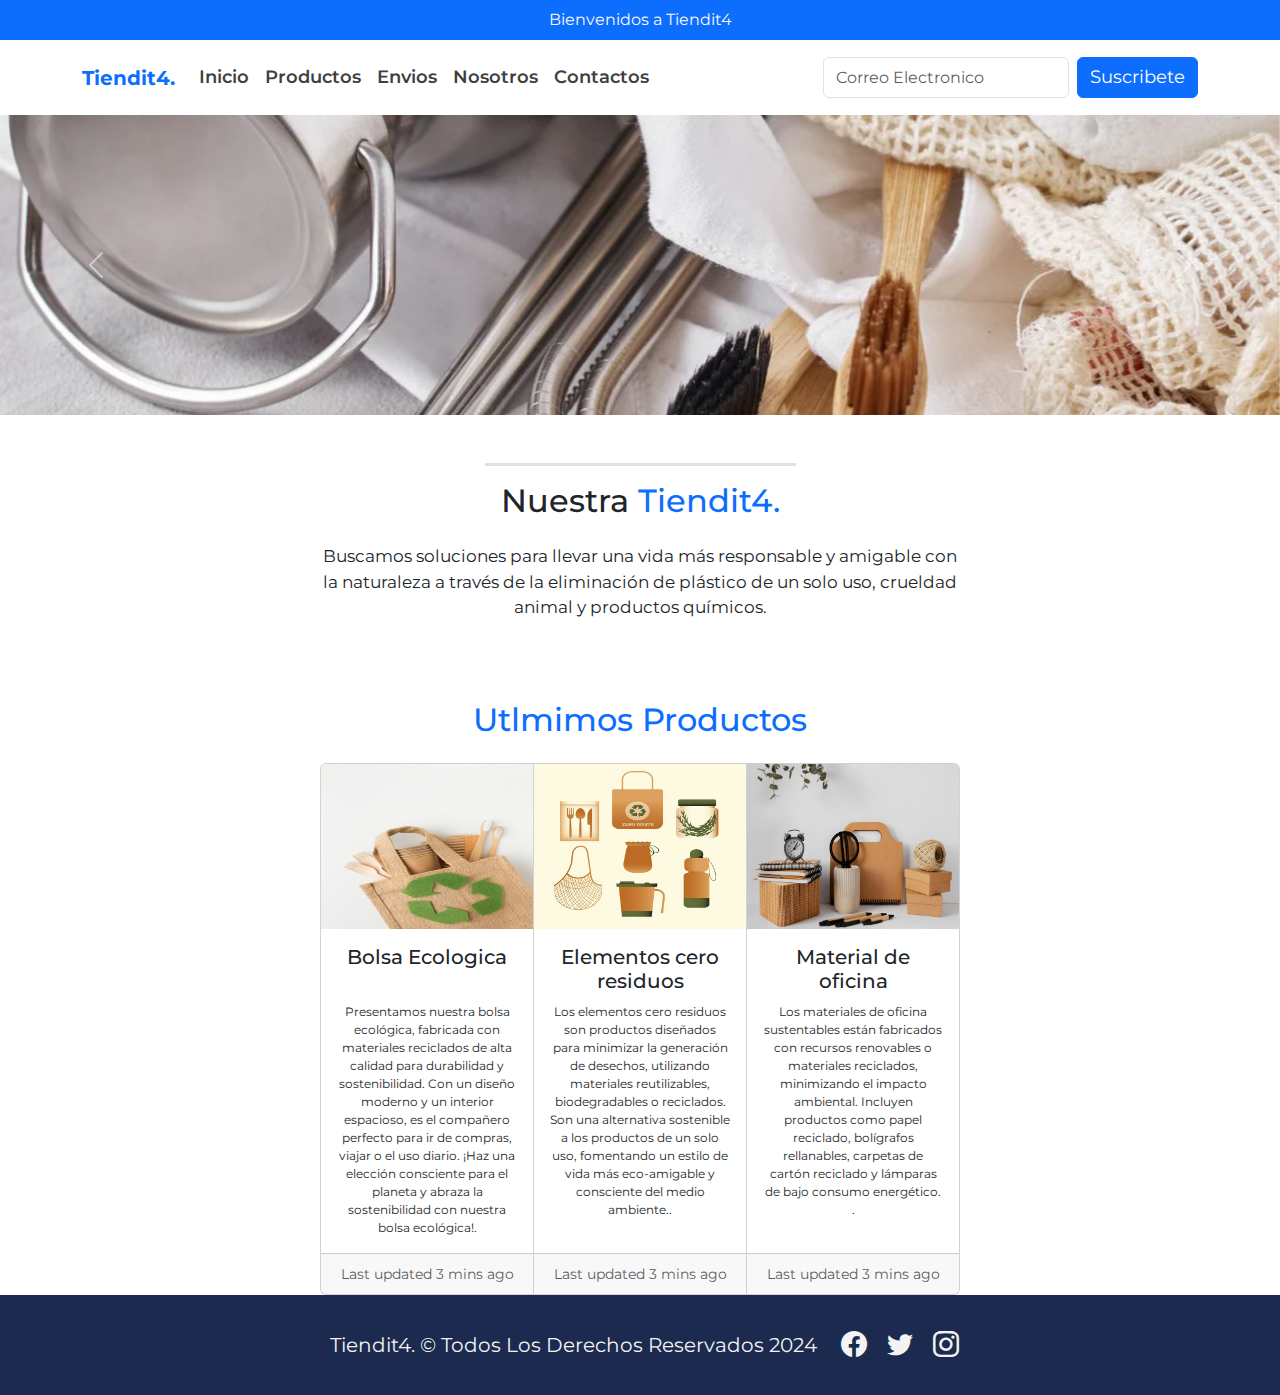
==== index.html @ 0ba0a492 "proyecto" ====
<!doctype html>
<html>

<head>
  <!-- Required meta tags -->
  <meta charset="utf-8">
  <meta name="viewport" content="width=device-width, initial-scale=1">

  <!-- Bootstrap CSS -->
  <link href="css/bootstrap.min.css" rel="stylesheet">
  <link rel="stylesheet" href="https://cdn.jsdelivr.net/npm/bootstrap-icons@1.4.0/font/bootstrap-icons.css">
  <link rel="stylesheet" href="./css/main.css">

  <script src="js/bootstrap.bundle.min.js"></script> 

  <title>Tiendita</title>
</head>

<body>
  <header class="container-fluid bg-primary d-flex justify-content-center" id="banner">
    <p class="text-light mb-0 p-2 fs-6">Bienvenidos a Tiendit4</p>
  </header>

  <nav class="navbar navbar-expand-lg navbar-light p-3" id="menu">
    <div class="container">
      <a class="navbar-brand" href="index.html">
        <span class="fs-5 text-primary fw-bold">Tiendit4.</span>
      </a>
      <button class="navbar-toggler" type="button" data-bs-toggle="collapse" data-bs-target="#navbarSupportedContent"
        aria-controls="navbarSupportedContent" aria-expanded="false" aria-label="Toggle navigation">
        <span class="navbar-toggler-icon"></span>
      </button>

      <div class="collapse navbar-collapse" id="navbarSupportedContent">
        <ul class="navbar-nav me-auto mb-2 mb-lg-0">
          <li class="nav-item">
              <a class="nav-link" href="index.html">Inicio</a>
          </li>
          <li class="nav-item">
              <a class="nav-link" href="tienda.html">Productos</a>
          </li>
          <li class="nav-item">
              <a class="nav-link" href="envios.html">Envios</a>
          </li>
          <li class="nav-item">
              <a class="nav-link" href="nosotros.html">Nosotros</a>
          </li>
          <li class="nav-item">
              <a class="nav-link" href="contacto.html">Contactos</a>
          </li>
      </ul>
        <form class="d-flex">
          <input class="form-control me-2" type="email" placeholder="Correo Electronico" aria-label="Suscribete">
          <button class="btn btn-primary btn-primary-outline-success" type="button">Suscribete</button>
        </form>
      </div>

    </div>
  </nav>

  <!--========================================================== -->
  <!-- SLIDER DE IMAGENES-->
  <!--========================================================== -->

  <div id="carousel" class="carousel slide" data-bs-ride="carousel">
    <div class="carousel-inner">
      <div class="carousel-item active" data-bs-interval="3000">
        <img src="img/slide1.webp" class="d-block w-100" alt="">
      </div>


      <div class="carousel-item" data-bs-interval="3000">
        <img src="img/slide2.webp" class="d-block w-100" alt="...">
      </div>

    </div>
    <button class="carousel-control-prev" type="button" data-bs-target="#carousel" data-bs-slide="prev">
      <span class="carousel-control-prev-icon" aria-hidden="true"></span>
      <span class="visually-hidden">Previous</span>
    </button>
    <button class="carousel-control-next" type="button" data-bs-target="#carousel" data-bs-slide="next">
      <span class="carousel-control-next-icon" aria-hidden="true"></span>
      <span class="visually-hidden">Next</span>
    </button>
  </div>
  <!--========================================================== -->

  <section class="d-flex flex-column justify-content-center align-items-center pt-5  text-center w-50 m-auto"
    id="intro">
    <h1 class="p-3 fs-2 border-top border-3">Nuestra <span class="text-primary">Tiendit4.</span></h1>
    <p class="p-3  fs-4 textoBajada">
      Buscamos soluciones para llevar una vida más responsable y amigable con la naturaleza a través de la eliminación
      de plástico de un solo uso, crueldad animal y productos químicos.
    </p>
  </section>



  <section class="d-flex flex-column justify-content-center align-items-center pt-5  text-center w-50 m-auto"
  id="intro">
  <h1 class="p-3 fs-2 "><span class="text-primary">Utlmimos Productos</span></h1>

  <div class="card-group">
    <div class="card">
      <img class="card-img-top" src="img/bolsa-ecologica-escritorio.jpg" alt="Card image cap">
      <div class="card-body">
        <h5 class="card-title">Bolsa Ecologica</h5>
        <p class="card-text">Presentamos nuestra bolsa ecológica, fabricada con materiales reciclados de alta calidad para durabilidad y sostenibilidad. Con un diseño moderno y un interior espacioso, es el compañero perfecto para ir de compras, viajar o el uso diario. ¡Haz una elección consciente para el planeta y abraza la sostenibilidad con nuestra bolsa ecológica!.</p>
      </div>
      <div class="card-footer">
        <small class="text-muted">Last updated 3 mins ago</small>
      </div>
    </div>
    <div class="card">
      <img class="card-img-top" src="img/elementos-degradados-cero-residuos.jpg" alt="Card image cap">
      <div class="card-body">
        <h5 class="card-title">Elementos cero residuos</h5>
        <p class="card-text">Los elementos cero residuos son productos diseñados para minimizar la generación de desechos, utilizando materiales reutilizables, biodegradables o reciclados. Son una alternativa sostenible a los productos de un solo uso, fomentando un estilo de vida más eco-amigable y consciente del medio ambiente..</p>
      </div>
      <div class="card-footer">
        <small class="text-muted">Last updated 3 mins ago</small>
      </div>
    </div>
    <div class="card">
      <img class="card-img-top" src="img/materia_oficina.jpg" alt="Card image cap">
      <div class="card-body">
        <h5 class="card-title">Material de oficina</h5>
        <p class="card-text">Los materiales de oficina sustentables están fabricados con recursos renovables o materiales reciclados, minimizando el impacto ambiental. Incluyen productos como papel reciclado, bolígrafos rellanables, carpetas de cartón reciclado y lámparas de bajo consumo energético. .</p>
      </div>
      <div class="card-footer">
        <small class="text-muted">Last updated 3 mins ago</small>
      </div>
    </div>
  </div>  


</section>






  <footer class="w-100  d-flex  align-items-center justify-content-center flex-wrap">
    <p class="fs-5 px-3  pt-3">Tiendit4. &copy; Todos Los Derechos Reservados 2024</p>
    <div id="iconos">
      <a href="#"><i class="bi bi-facebook"></i></a>
      <a href="#"><i class="bi bi-twitter"></i></a>
      <a href="#"><i class="bi bi-instagram"></i></a>
    </div>
  </footer>

</body>

</html>
---- css/main.css ----
/*===============Propiedades Globales================*/

@import url('https://fonts.googleapis.com/css2?family=Montserrat&display=swap');

body {
    font-family: 'Montserrat', sans-serif;
    overflow-x: hidden;
}

 #menu a, button{
     font-size: 18px !important;
     font-weight: 600;
    
 }

 #menu a{
     color:#3f3f3f;
     
 }

.carousel-inner {
    max-height:300px;
}

.textoBajada {

    font-size: 17px !important;
    padding: 0px !important;
}

#banner {

    background-color: rgba(var(--bs-primary-rgb), var(--bs-bg-opacity)) !important;


}


.contieneTextos .fs-4  { 

    font-size: 15px !important;

}

.card-group .card-img-top {
    height: 165px;

}

.card-group .card-text {
    font-size: 12px;

}

.card-group .card-title {
    padding-bottom: 25px;
    height: 50px;

}

.btnProducto {

    margin-left: 25px;
    height: 35px;
    font-size: 14px !important;

}

#img-equipo{
    max-height:30rem !important;
    width:50%;
}

#seccion-contacto{
    background-color: #1b2a4e;
    min-height:780px;
    position:relative;
}

#contenedor-formulario{
    position:absolute;
    top:50%;
    left:50%;
    transform: translate(-50%, -50%);
    background: #fbfafa;
    border-radius:5px;
    
}

#titulo-formulario {
    color: #3f3f3f;
}

footer {
    background: #1b2a4e;
    min-height: 100px;;
}
footer p{
    color:#f3f3f3;
    text-align:center;
}
#iconos  i {
    font-size: 26px;
    padding: 0 8px;
    color:#f3f3f3;
}

/*=========================MEDIA QUERIES PANTALLA ANCHA================================*/

@media (max-width:1200px){
    #intro, #equipo {
        width:90% !important;
        margin:auto;
    }
  
    #local {
        flex-wrap: wrap;
        padding-top:30px;
   }
   .wrapper-local {
    width:90%;
    margin:auto;
    padding-top:50px;    
   }
 
}
/*=========================MEDIA QUERIES PANTALLA SM================================*/


@media (max-width:768px) {

    #intro, #equipo{
        width:90% !important;
        margin:auto;
    }

    
    #img-equipo{
        max-height:20rem !important;
        width:90%;
    }
    .wrapper-local {
        width:90%;
        margin:auto;
        padding-top:50px;    
    }
    #local {
        flex-wrap: wrap;
    }
    .mapa img {
        width:100%;
        height:auto;
    }
    #bg-contactos{
        top: -120px;
    }


}
/*=========================MEDIA QUERIES PANTALLA EXTRA-SM================================*/

@media (max-width: 576px) {
    #servicios-fila-2 {
        width:100% !important;
    }
    #servicios-fila-1 {
        width:100% !important;
    }

    .icono-wrap{
        flex-wrap:wrap !important;
        justify-content: center !important;
        text-align: center;
    }
}
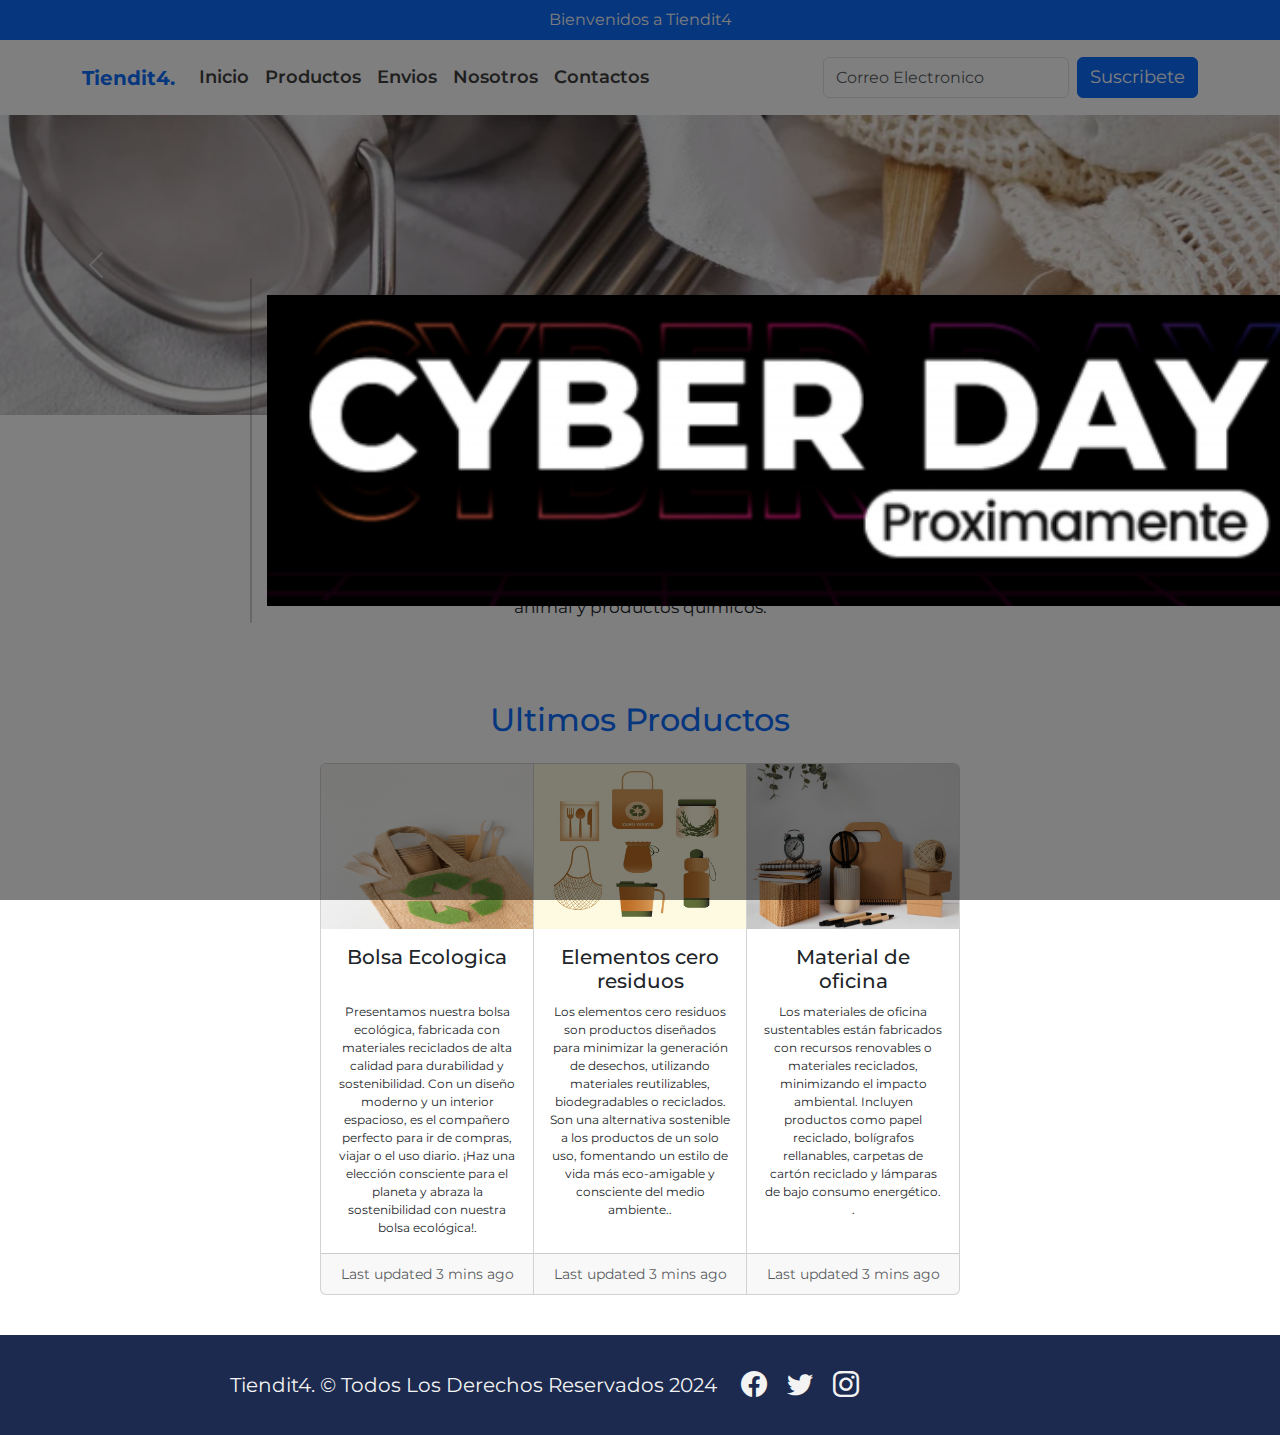
==== commit 05215fc8: "cambio en titulo del index" ====
--- a/index.html
+++ b/index.html
@@ -12,8 +12,12 @@
   <link rel="stylesheet" href="./css/main.css">
 
   <script src="js/bootstrap.bundle.min.js"></script> 
+  <script src="js/jquery-3.7.1.min.js"></script> 
+  <script src="js/funciones.js"></script> 
 
-  <title>Tiendita</title>
+  
+
+  <title>Inicio</title>
 </head>
 
 <body>
@@ -85,6 +89,9 @@
   </div>
   <!--========================================================== -->
 
+
+<div id="main"></div>
+
   <section class="d-flex flex-column justify-content-center align-items-center pt-5  text-center w-50 m-auto"
     id="intro">
     <h1 class="p-3 fs-2 border-top border-3">Nuestra <span class="text-primary">Tiendit4.</span></h1>
@@ -98,7 +105,7 @@
 
   <section class="d-flex flex-column justify-content-center align-items-center pt-5  text-center w-50 m-auto"
   id="intro">
-  <h1 class="p-3 fs-2 "><span class="text-primary">Utlmimos Productos</span></h1>
+  <h1 class="p-3 fs-2 "><span class="text-primary">Ultimos Productos</span></h1>
 
   <div class="card-group">
     <div class="card">
@@ -137,10 +144,6 @@
 </section>
 
 
-
-
-
-
   <footer class="w-100  d-flex  align-items-center justify-content-center flex-wrap">
     <p class="fs-5 px-3  pt-3">Tiendit4. &copy; Todos Los Derechos Reservados 2024</p>
     <div id="iconos">
@@ -148,8 +151,41 @@
       <a href="#"><i class="bi bi-twitter"></i></a>
       <a href="#"><i class="bi bi-instagram"></i></a>
     </div>
+
+
+<div id="indicadores"></div>
+
   </footer>
+
+  <div class="modal fade" id="exampleModal" tabindex="-1" role="dialog" aria-labelledby="exampleModalLabel" aria-hidden="true">
+    <div class="modal-dialog" role="document">
+      <div class="modal-content">
+        <div class="modal-body">
+          <img id="myImg" src="img/ciberday.png" alt="Snow">  
+        </div>
+      </div>
+    </div>
+  </div>
 
 </body>
 
+<script>
+
+$.getJSON('https://mindicador.cl/api', function(data) {
+    var dailyIndicators = data;
+    $("<p/>", {
+        html: 'Valor UF $    ' + dailyIndicators.uf.valor
+    }).appendTo("#indicadores");
+    var dailyIndicators = data;
+    $("<p/>", {
+        html: 'Valor Dolar $' + dailyIndicators.dolar.valor
+    }).appendTo("#indicadores");
+
+}).fail(function() {
+    console.log('Error al consumir la API!');
+});
+</script>
+
+
+
 </html>--- a/css/main.css
+++ b/css/main.css
@@ -7,19 +7,20 @@
     overflow-x: hidden;
 }
 
- #menu a, button{
-     font-size: 18px !important;
-     font-weight: 600;
-    
- }
-
- #menu a{
-     color:#3f3f3f;
-     
- }
+#menu a,
+button {
+    font-size: 18px !important;
+    font-weight: 600;
+
+}
+
+#menu a {
+    color: #3f3f3f;
+
+}
 
 .carousel-inner {
-    max-height:300px;
+    max-height: 300px;
 }
 
 .textoBajada {
@@ -36,7 +37,7 @@
 }
 
 
-.contieneTextos .fs-4  { 
+.contieneTextos .fs-4 {
 
     font-size: 15px !important;
 
@@ -66,25 +67,25 @@
 
 }
 
-#img-equipo{
-    max-height:30rem !important;
-    width:50%;
-}
-
-#seccion-contacto{
+#img-equipo {
+    max-height: 30rem !important;
+    width: 50%;
+}
+
+#seccion-contacto {
     background-color: #1b2a4e;
-    min-height:780px;
-    position:relative;
-}
-
-#contenedor-formulario{
-    position:absolute;
-    top:50%;
-    left:50%;
+    min-height: 780px;
+    position: relative;
+}
+
+#contenedor-formulario {
+    position: absolute;
+    top: 50%;
+    left: 50%;
     transform: translate(-50%, -50%);
     background: #fbfafa;
-    border-radius:5px;
-    
+    border-radius: 5px;
+
 }
 
 #titulo-formulario {
@@ -93,83 +94,457 @@
 
 footer {
     background: #1b2a4e;
-    min-height: 100px;;
-}
-footer p{
-    color:#f3f3f3;
-    text-align:center;
-}
-#iconos  i {
+    min-height: 100px;
+    ;
+}
+
+footer p {
+    color: #f3f3f3;
+    text-align: center;
+}
+
+#iconos i {
     font-size: 26px;
     padding: 0 8px;
-    color:#f3f3f3;
+    color: #f3f3f3;
 }
 
 /*=========================MEDIA QUERIES PANTALLA ANCHA================================*/
 
-@media (max-width:1200px){
-    #intro, #equipo {
-        width:90% !important;
-        margin:auto;
-    }
-  
+@media (max-width:1200px) {
+
+    #intro,
+    #equipo {
+        width: 90% !important;
+        margin: auto;
+    }
+
     #local {
         flex-wrap: wrap;
-        padding-top:30px;
-   }
-   .wrapper-local {
-    width:90%;
-    margin:auto;
-    padding-top:50px;    
-   }
- 
-}
+        padding-top: 30px;
+    }
+
+    .wrapper-local {
+        width: 90%;
+        margin: auto;
+        padding-top: 50px;
+    }
+
+}
+
 /*=========================MEDIA QUERIES PANTALLA SM================================*/
 
 
 @media (max-width:768px) {
 
-    #intro, #equipo{
-        width:90% !important;
-        margin:auto;
-    }
-
-    
-    #img-equipo{
-        max-height:20rem !important;
-        width:90%;
-    }
+    #intro,
+    #equipo {
+        width: 90% !important;
+        margin: auto;
+    }
+
+
+    #img-equipo {
+        max-height: 20rem !important;
+        width: 90%;
+    }
+
     .wrapper-local {
-        width:90%;
-        margin:auto;
-        padding-top:50px;    
-    }
+        width: 90%;
+        margin: auto;
+        padding-top: 50px;
+    }
+
     #local {
         flex-wrap: wrap;
     }
+
     .mapa img {
-        width:100%;
-        height:auto;
-    }
-    #bg-contactos{
+        width: 100%;
+        height: auto;
+    }
+
+    #bg-contactos {
         top: -120px;
     }
 
 
 }
+
 /*=========================MEDIA QUERIES PANTALLA EXTRA-SM================================*/
 
 @media (max-width: 576px) {
     #servicios-fila-2 {
-        width:100% !important;
-    }
+        width: 100% !important;
+    }
+
     #servicios-fila-1 {
-        width:100% !important;
-    }
-
-    .icono-wrap{
-        flex-wrap:wrap !important;
+        width: 100% !important;
+    }
+
+    .icono-wrap {
+        flex-wrap: wrap !important;
         justify-content: center !important;
         text-align: center;
     }
+}
+
+
+#indicadores {
+    padding-left: 60px;
+    font-size: 12px;
+    width: 200px;
+}
+
+
+#indicadores p {
+    float: left;
+    margin: 0;
+}
+
+
+
+/********************* PAGINADOR  ********************/
+
+.paginador {
+    margin-left: 590px;
+    padding: 30px;
+    width: 50%;
+    display: inline-block;
+    font-size: 16px;
+    color: #fff;
+}
+
+.paginador a.jp-current,
+a.jp-current:hover {
+    background: #848484;
+    color: #fff;
+    font-weight: bold;
+}
+
+.paginador a {
+    font-size: 14px;
+    cursor: pointer;
+    margin: 0 5px;
+    color: #000;
+    padding: 3px 8px;
+    display: inline-block;
+    vertical-align: middle;
+    text-decoration: none;
+    font-weight: bold;
+}
+
+.paginador a:hover {
+    background-color: #000;
+    color: #FFF;
+    opacity: 0.5;
+}
+
+.paginador a.jp-previous {
+    margin-right: 15px;
+    border: 1px solid #fff;
+    padding: 6px 29px;
+}
+
+.paginador a.jp-next {
+    margin-left: 15px;
+    border: 1px solid #fff;
+    padding: 3px 8px;
+}
+
+.paginador a.jp-current,
+a.jp-current:hover {
+    color: #fff;
+    background: #000 !important;
+}
+
+.paginador a.jp-disabled,
+a.jp-disabled:hover {
+    color: rgba(255, 255, 255, 0.74);
+    display: none;
+}
+
+.paginador a.jp-current,
+a.jp-current:hover,
+.paginador a.jp-disabled,
+a.jp-disabled:hover {
+    cursor: default;
+    background: none;
+}
+
+.paginador span {
+    margin: 0 5px;
+}
+
+a.jp-first,
+a.jp-last {
+    display: none;
+}
+
+/****************/
+
+.paginador2 {
+    margin-left: 590px;
+    padding: 30px;
+    width: 50%;
+    display: inline-block;
+    font-size: 16px;
+    color: #fff;
+}
+
+.paginador2 a.jp-current,
+a.jp-current:hover {
+    background: #848484;
+    color: #fff;
+    font-weight: bold;
+}
+
+.paginador2 a {
+    font-size: 14px;
+    cursor: pointer;
+    margin: 0 5px;
+    color: #000;
+    padding: 3px 8px;
+    display: inline-block;
+    vertical-align: middle;
+    text-decoration: none;
+    font-weight: bold;
+}
+
+.paginador2 a:hover {
+    background-color: #000;
+    color: #FFF;
+    opacity: 0.5;
+}
+
+.paginador2 a.jp-previous {
+    margin-right: 15px;
+    border: 1px solid #fff;
+    padding: 6px 29px;
+}
+
+.paginador2 a.jp-next {
+    margin-left: 15px;
+    border: 1px solid #fff;
+    padding: 3px 8px;
+}
+
+.paginador2 a.jp-current,
+a.jp-current:hover {
+    color: #fff;
+    background: #000 !important;
+}
+
+.paginador2 a.jp-disabled,
+a.jp-disabled:hover {
+    color: rgba(255, 255, 255, 0.74);
+    display: none;
+}
+
+.paginador2 a.jp-current,
+a.jp-current:hover,
+.paginador2 a.jp-disabled,
+a.jp-disabled:hover {
+    cursor: default;
+    background: none;
+}
+
+.paginador2 span {
+    margin: 0 5px;
+}
+
+a.jp-first,
+a.jp-last {
+    display: none;
+}
+
+/********/
+.paginador3 {
+    margin-left: 590px;
+    padding: 30px;
+    width: 50%;
+    display: inline-block;
+    font-size: 16px;
+    color: #fff;
+}
+
+.paginador3 a.jp-current,
+a.jp-current:hover {
+    background: #848484;
+    color: #fff;
+    font-weight: bold;
+}
+
+.paginador3 a {
+    font-size: 14px;
+    cursor: pointer;
+    margin: 0 5px;
+    color: #000;
+    padding: 3px 8px;
+    display: inline-block;
+    vertical-align: middle;
+    text-decoration: none;
+    font-weight: bold;
+}
+
+.paginador3 a:hover {
+    background-color: #000;
+    color: #FFF;
+    opacity: 0.5;
+}
+
+.paginador3 a.jp-previous {
+    margin-right: 15px;
+    border: 1px solid #fff;
+    padding: 6px 29px;
+}
+
+.paginador3 a.jp-next {
+    margin-left: 15px;
+    border: 1px solid #fff;
+    padding: 3px 8px;
+}
+
+.paginador3 a.jp-current,
+a.jp-current:hover {
+    color: #fff;
+    background: #000 !important;
+}
+
+.paginador3 a.jp-disabled,
+a.jp-disabled:hover {
+    color: rgba(255, 255, 255, 0.74);
+    display: none;
+}
+
+.paginador3 a.jp-current,
+a.jp-current:hover,
+.paginador3 a.jp-disabled,
+a.jp-disabled:hover {
+    cursor: default;
+    background: none;
+}
+
+.paginador3 span {
+    margin: 0 5px;
+}
+
+a.jp-first,
+a.jp-last {
+    display: none;
+}
+
+
+.ulCategoria {
+
+    width: 210px;
+    float: left;
+    padding-top: 110px;
+}
+
+#listadoPaginado {
+
+    width: 900px;
+    float: left;
+}
+
+
+#listadoPaginado .item {
+
+    width: 425px;
+    float: left;
+    list-style: none
+}
+
+#listadoPaginado .item p {
+
+
+    font-size: 13px;
+    width: 200px;
+}
+
+
+
+/****/
+
+#listadoPaginado2 {
+
+    width: 900px;
+    float: left;
+}
+
+
+#listadoPaginado2 .item {
+
+    width: 425px;
+    float: left;
+    list-style: none
+}
+
+#listadoPaginado2 .item p {
+
+
+    font-size: 13px;
+    width: 200px;
+}
+
+
+/****/
+
+#listadoPaginado3 {
+
+    width: 900px;
+    float: left;
+}
+
+
+#listadoPaginado3 .item {
+
+    width: 425px;
+    float: left;
+    list-style: none
+}
+
+#listadoPaginado3 .item p {
+
+    font-size: 13px;
+    width: 200px;
+}
+
+
+.liCategoria {
+
+    list-style: none
+}
+
+
+.calculaEnvio .text1 {
+    padding: 25px;
+    font-weight: bold;
+}
+
+
+.calculaEnvio label {
+    padding: 15px;
+}
+
+.valorDespacho {
+
+    padding-bottom: 60px;
+    font-weight: bold;
+    padding-top: 20px;
+}
+
+.modal-dialog {
+
+    padding: 250px !important;
+    margin-right: 0 !important;
+    margin-left: 0 !important;
+}
+
+
+
+.card-group {
+    padding-bottom: 40px;
+
 }